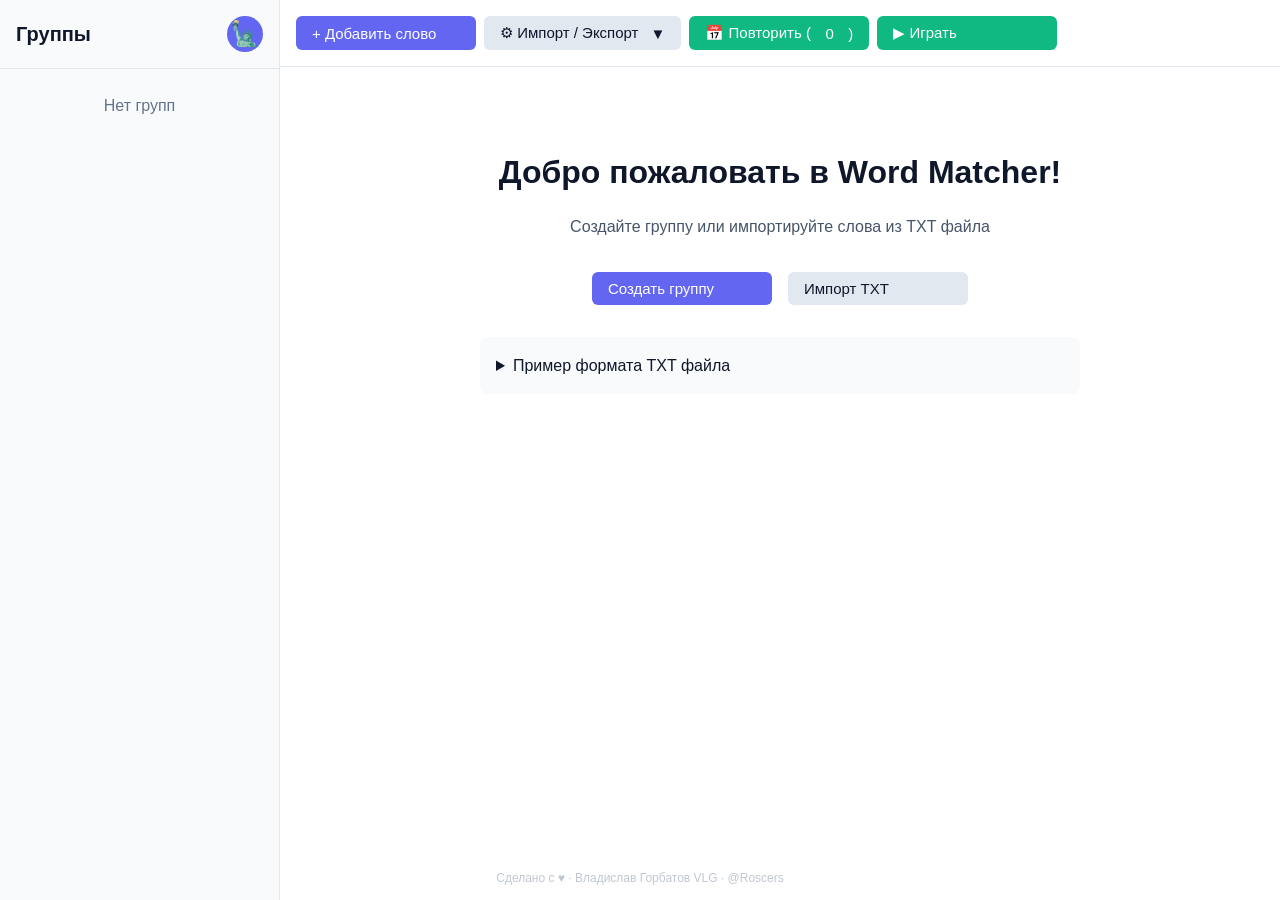
==== index.html @ 1b4d74ff "auto deploy" ====
<!DOCTYPE html>
<html lang="ru">

<head>
    <meta charset="UTF-8">
    <meta name="viewport" content="width=device-width, initial-scale=1.0">
    <title>Word Matcher — тренажёр для запоминания слов</title>
    <link rel="stylesheet" href="style.css?v=1.3.0">
</head>

<body>
    <!-- Экран 1: Библиотека -->
    <div id="screen-library" class="screen active">
        <div class="library-layout">
            <!-- Левая панель: дерево групп -->
            <aside class="groups-panel">
                <div class="groups-header">
                    <h2>Группы</h2>
                    <span id="streak-badge" class="streak-badge" title="0 дней подряд"></span>
                    <button id="btn-new-group" class="btn-icon" title="Новая группа">🗽</button>
                </div>
                <div id="groups-tree" class="groups-tree"></div>
            </aside>

            <!-- Правая панель: слова -->
            <main class="words-panel">
                <div class="toolbar">
                    <button id="btn-add-word" class="btn-primary"><span>+ Добавить слово</span></button>

                    <div class="dropdown" id="dropdown-io">
                        <button id="btn-io-menu" class="btn-secondary">
                            <span class="btn-text">⚙ Импорт / Экспорт</span>
                            <span class="btn-icon-down">▼</span>
                        </button>
                        <div class="dropdown-menu" id="io-menu">
                            <button id="menu-import-txt" class="dropdown-item">
                                <span>📥 Импорт TXT</span>
                            </button>
                            <button id="menu-paste-text" class="dropdown-item">
                                <span>📋 Вставить текст</span>
                            </button>
                            <button id="menu-share-group" class="dropdown-item" style="display: none;">
                                <span>🔗 Поделиться</span>
                            </button>
                            <div class="dropdown-divider"></div>
                            <button id="menu-export-json" class="dropdown-item">
                                <span>📤 Экспорт JSON</span>
                            </button>
                            <button id="menu-backup" class="dropdown-item">
                                <span>💾 Бэкап</span>
                            </button>
                            <button id="menu-restore" class="dropdown-item">
                                <span>🔄 Восстановить</span>
                            </button>
                            <div class="dropdown-divider"></div>
                            <button id="menu-export-progress" class="dropdown-item">
                                <span>📊 Скачать прогресс</span>
                            </button>
                            <button id="menu-import-progress" class="dropdown-item">
                                <span>📈 Загрузить прогресс</span>
                            </button>
                        </div>
                    </div>

                    <button id="btn-srs-review" class="btn-play" title="Повторить слова из очереди SM-2">📅 Повторить (<span id="srs-due-count">0</span>)</button>
                    <button id="btn-play" class="btn-play">▶ Играть</button>
                </div>

                <div id="words-content" class="words-content">
                    <div class="welcome-block">
                        <h1>Добро пожаловать в Word Matcher!</h1>
                        <p>Создайте группу или импортируйте слова из TXT файла</p>
                        <div class="welcome-actions">
                            <button class="btn-primary btn-welcome-group">Создать группу</button>
                            <button class="btn-secondary btn-welcome-import">Импорт TXT</button>
                        </div>
                        <details class="example-format">
                            <summary>Пример формата TXT файла</summary>
                            <pre>[Группа]
слово = перевод
hello = привет</pre>
                        </details>
                    </div>

                    <div class="words-view" style="display: none;">
                        <input type="text" id="search-words" class="search-input" placeholder="🔍 Поиск по словам...">

                        <div class="batch-actions" style="display: none;">
                            <button id="btn-move-selected" class="btn-secondary">Переместить в...</button>
                            <button id="btn-copy-selected" class="btn-secondary">Скопировать в...</button>
                            <button id="btn-delete-selected" class="btn-danger">Удалить выбранные</button>
                        </div>

                        <table class="words-table">
                            <thead>
                                <tr>
                                    <th class="col-checkbox"><input type="checkbox" id="select-all"></th>
                                    <th class="col-status">🌐</th>
                                    <th class="col-front sortable" data-sort="front">Слово ↕</th>
                                    <th class="col-back sortable" data-sort="back">Перевод ↕</th>
                                    <th class="col-actions">Действия</th>
                                </tr>
                            </thead>
                            <tbody id="words-table-body"></tbody>
                        </table>

                        <div class="words-counter"></div>
                    </div>
                </div>
            </main>
        </div>
    </div>

    <!-- Экран 2: Игра -->
    <div id="screen-game" class="screen">
        <div class="game-header">
            <button id="btn-exit-game" class="btn-exit">✕ Выйти</button>
            <div class="game-info">
                <span id="game-group-name">Группа</span>
            </div>
            <div class="game-stats">
                <span id="game-timer">⏱ 00:30</span>
                <span id="game-progress">✓ 0/6</span>
                <span id="input-mode-indicator" class="input-mode-indicator"></span>
            </div>
        </div>

        <div id="timer-bar" class="timer-bar"></div>

        <div id="phase-indicator" class="phase-indicator" style="display: none;">← выбери слово</div>

        <div class="game-field">
            <div class="cards-column" id="left-column"></div>
            <div class="cards-column" id="right-column"></div>
        </div>
    </div>

    <!-- Экран 3: Результаты -->
    <div id="screen-results" class="screen">
        <div class="results-container">
            <div class="results-icon" id="results-icon">✓</div>
            <h1 id="results-title">6 из 6 пар угадано!</h1>
            <div class="results-stats">
                <div class="stat">
                    <span class="stat-label">Время:</span>
                    <span class="stat-value" id="results-time">25 сек</span>
                </div>
                <div class="stat">
                    <span class="stat-label">Ошибки:</span>
                    <span class="stat-value" id="results-errors">2</span>
                </div>
                <div class="stat">
                    <span class="stat-label">Очки:</span>
                    <span class="stat-value" id="results-score">54</span>
                </div>
            </div>
            <div id="srs-results-block" class="srs-results-block" style="display: none;"></div>
            <div class="results-actions">
                <button id="btn-play-same-words" class="btn-primary">🔄 Повторить эти слова</button>
                <button id="btn-play-again" class="btn-primary">▶ Ещё раунд (новые слова)</button>
                <button id="btn-change-settings" class="btn-secondary">⚙ Изменить настройки</button>
                <button id="btn-to-library" class="btn-secondary">← В библиотеку</button>
            </div>
        </div>
    </div>

    <!-- Модальные окна -->
    <div id="modal-overlay" class="modal-overlay"></div>

    <!-- Диалог: Добавить/редактировать слово -->
    <div id="modal-word" class="modal">
        <div class="modal-content">
            <h2 id="modal-word-title">Добавить слово</h2>
            <input type="text" id="input-front" class="input" placeholder="Слово" autofocus>
            <input type="text" id="input-back" class="input" placeholder="Перевод">
            <div class="modal-actions">
                <button id="btn-word-add-more" class="btn-secondary">Добавить ещё</button>
                <button id="btn-word-save" class="btn-primary">Сохранить</button>
                <button class="btn-secondary modal-close">Отмена</button>
            </div>
        </div>
    </div>

    <!-- Диалог: Импорт TXT -->
    <div id="modal-import" class="modal">
        <div class="modal-content modal-large">
            <h2>Импорт из TXT файла</h2>
            <div id="import-dropzone" class="dropzone">
                <p>Перетащите файл сюда или</p>
                <button class="btn-primary">Выбрать файл</button>
                <input type="file" id="import-file-input" accept=".txt" style="display: none;">
            </div>
            <div id="import-preview" style="display: none;">
                <p id="import-preview-text"></p>
                <div id="import-group-select" style="display: none;">
                    <label>Добавить в группу:</label>
                    <select id="import-target-group" class="input"></select>
                </div>
                <label class="checkbox-label">
                    <input type="checkbox" id="import-skip-duplicates" checked>
                    Пропускать дубликаты
                </label>
            </div>
            <div class="modal-actions">
                <button id="btn-do-import" class="btn-primary" style="display: none;">Импортировать</button>
                <button class="btn-secondary modal-close">Отмена</button>
            </div>
        </div>
    </div>

    <!-- Диалог: Настройки игры -->
    <div id="modal-game-settings" class="modal">
        <div class="modal-content modal-large">
            <h2>Настройки игры</h2>

            <div class="setting-group">
                <label>Режим отбора слов:</label>
                <div class="radio-group">
                    <label><input type="radio" name="word-mode" value="random" checked> Случайные слова</label>
                    <label><input type="radio" name="word-mode" value="srs"> 📅 Очередь SM-2 (<span id="srs-queue-count">0</span> слов к повтору)</label>
                </div>
            </div>

            <div class="setting-group">
                <label>Источник слов:</label>
                <div class="radio-group">
                    <label><input type="radio" name="game-source" value="current" checked> <span
                            id="game-source-current-label">Текущая группа</span></label>
                    <label><input type="radio" name="game-source" value="recursive"> Текущая группа + все
                        подгруппы</label>
                </div>
            </div>

            <div class="setting-group">
                <label>Количество пар: <span id="pairs-count-value">6</span></label>
                <input type="range" id="pairs-count" min="2" max="20" value="6" step="1" class="slider">
                <div class="srs-locked-hint">Определено очередью SM-2</div>
            </div>

            <div class="setting-group">
                <label>Лимит времени:</label>
                <div class="pill-group">
                    <button class="pill" data-time="5">5с</button>
                    <button class="pill" data-time="10">10с</button>
                    <button class="pill" data-time="15">15с</button>
                    <button class="pill active" data-time="30">30с</button>
                    <button class="pill" data-time="45">45с</button>
                    <button class="pill" data-time="60">60с</button>
                    <button class="pill" data-time="90">90с</button>
                    <button class="pill" data-time="0">∞</button>
                </div>
            </div>

            <div class="setting-group">
                <label class="checkbox-label">
                    <input type="checkbox" id="show-timer" checked>
                    Показывать таймер
                </label>
            </div>

            <div class="setting-group">
                <label>Управление:</label>
                <div class="radio-group">
                    <label><input type="radio" name="input-mode" value="mouse" checked> Мышь</label>
                    <label><input type="radio" name="input-mode" value="qwer"> QWER / UIOP</label>
                    <label><input type="radio" name="input-mode" value="numbers"> Цифры 1–8</label>
                </div>
            </div>

            <div id="game-warning" class="warning" style="display: none;"></div>

            <div class="modal-actions">
                <button id="btn-start-game" class="btn-primary btn-large">▶ Начать игру</button>
                <button class="btn-secondary modal-close">Отмена</button>
            </div>
        </div>
    </div>

    <!-- Диалог: Вставить текст -->
    <div id="modal-paste-text" class="modal">
        <div class="modal-content modal-large">
            <h2>Вставить слова</h2>
            <textarea id="paste-textarea" class="paste-textarea"
                placeholder="hello = привет&#10;world = мир&#10;&#10;[Путешествия]&#10;airport = аэропорт&#10;ticket = билет"></textarea>
            <div id="paste-preview" class="paste-preview"></div>
            <div id="paste-group-select" style="display: none; margin-top: 1rem;">
                <label>Добавить в группу:</label>
                <select id="paste-target-group" class="input"></select>
            </div>
            <div class="modal-actions">
                <button id="btn-do-paste-import" class="btn-primary">Импортировать</button>
                <button class="btn-secondary modal-close">Отмена</button>
            </div>
        </div>
    </div>

    <!-- Диалог: Поделиться группой -->
    <div id="modal-share" class="modal">
        <div class="modal-content modal-large">
            <h2 id="share-title">Поделиться группой</h2>
            <label class="checkbox-label" style="margin-bottom: 1rem;">
                <input type="checkbox" id="share-include-subgroups" checked>
                Включить подгруппы
            </label>
            <div id="share-stats" class="share-stats"></div>

            <!-- Контейнер для одной ссылки или нескольких частей -->
            <div id="share-links-container"></div>

            <div class="modal-actions">
                <button class="btn-secondary modal-close">Закрыть</button>
            </div>
            <div class="warning" style="margin-top: 1rem; font-size: 0.875rem;">
                ⚠ Ссылка содержит все слова открыто. Не используй для конфиденциальных данных
            </div>
            <div id="share-warning" class="warning" style="display: none; margin-top: 0.5rem;"></div>
        </div>
    </div>

    <!-- Диалог: Входящий пакет слов -->
    <div id="modal-incoming-pack" class="modal">
        <div class="modal-content">
            <h2>Входящий пакет слов</h2>
            <p>Вам прислали список слов:</p>
            <div id="incoming-pack-info" class="incoming-pack-info"></div>
            <div id="incoming-pack-preview" class="incoming-pack-preview"></div>
            <div class="modal-actions">
                <button id="btn-accept-pack" class="btn-primary">✓ Добавить в библиотеку</button>
                <button id="btn-reject-pack" class="btn-secondary">Отмена</button>
            </div>
        </div>
    </div>

    <!-- Диалог: Восстановление из бэкапа -->
    <div id="modal-restore" class="modal">
        <div class="modal-content">
            <h2>Восстановить из бэкапа</h2>
            <div class="warning" style="margin-bottom: 1rem;">
                ⚠️ <strong>Внимание!</strong> Это полностью заменит все текущие данные.
            </div>
            <div id="restore-dropzone" class="dropzone">
                <p>Перетащите JSON файл бэкапа сюда или</p>
                <button class="btn-primary">Выбрать файл</button>
                <input type="file" id="restore-file-input" accept=".json" style="display: none;">
            </div>
            <div id="restore-preview" style="display: none; margin-top: 1rem;">
                <p id="restore-preview-text"></p>
            </div>
            <div class="modal-actions">
                <button id="btn-do-restore" class="btn-danger" style="display: none;">Восстановить данные</button>
                <button class="btn-secondary modal-close">Отмена</button>
            </div>
        </div>
    </div>

    <!-- Диалог: Контекстное меню группы -->
    <div id="context-menu" class="context-menu" style="display: none;">
        <button data-action="rename">Переименовать</button>
        <button data-action="add-subgroup">Добавить подгруппу</button>
        <button data-action="share">🔗 Поделиться группой</button>
        <button data-action="move-words">Переместить слова →</button>
        <button data-action="merge">Слить с...</button>
        <button data-action="split">Разделить →</button>
        <button data-action="delete" class="danger">Удалить</button>
    </div>

    <!-- Toast уведомления -->
    <div id="toast-container" class="toast-container"></div>

    <footer class="app-footer">
        Сделано с ♥ · Владислав Горбатов VLG · <a href="https://t.me/Roscers" target="_blank">@Roscers</a>
    </footer>

    <script src="js/srs.js?v=1.0.0"></script>
    <script src="js/app-bundle.js?v=1.3.0"></script>
</body>

</html>
---- style.css ----
:root {
    --bg-primary: #0f172a;
    --bg-secondary: #1e293b;
    --bg-tertiary: #334155;
    --text-primary: #f1f5f9;
    --text-secondary: #cbd5e1;
    --text-muted: #94a3b8;
    --accent: #6366f1;
    --accent-hover: #4f46e5;
    --success: #10b981;
    --error: #ef4444;
    --warning: #f59e0b;
    --border: #334155;
    --shadow: rgba(0, 0, 0, 0.3);
}

@media (prefers-color-scheme: light) {
    :root {
        --bg-primary: #ffffff;
        --bg-secondary: #f8fafc;
        --bg-tertiary: #e2e8f0;
        --text-primary: #0f172a;
        --text-secondary: #475569;
        --text-muted: #64748b;
        --border: #e2e8f0;
        --shadow: rgba(0, 0, 0, 0.1);
    }
}

* {
    margin: 0;
    padding: 0;
    box-sizing: border-box;
}

body {
    font-family: -apple-system, BlinkMacSystemFont, 'Segoe UI', Roboto, Oxygen, Ubuntu, sans-serif;
    background: var(--bg-primary);
    color: var(--text-primary);
    line-height: 1.6;
    overflow-x: hidden;
}

/* Экраны */
.screen {
    display: none;
    min-height: 100vh;
}

.screen.active {
    display: block;
}

/* Библиотека */
.library-layout {
    display: flex;
    height: 100vh;
}

.groups-panel {
    width: 280px;
    background: var(--bg-secondary);
    border-right: 1px solid var(--border);
    display: flex;
    flex-direction: column;
}

.groups-header {
    padding: 1rem;
    border-bottom: 1px solid var(--border);
    display: flex;
    justify-content: space-between;
    align-items: center;
}

.groups-header h2 {
    font-size: 1.25rem;
    font-weight: 600;
}

.groups-tree {
    flex: 1;
    overflow-y: auto;
    padding: 0.5rem;
}

.group-item {
    display: flex;
    align-items: center;
    padding: 0.5rem;
    border-radius: 6px;
    cursor: pointer;
    transition: background 150ms ease;
    user-select: none;
    position: relative; /* Для позиционирования кнопки меню */
}

.group-item:hover {
    background: var(--bg-tertiary);
}

.group-item.active {
    background: var(--accent);
    color: white;
}

.group-item.drag-over {
    background: var(--accent);
    opacity: 0.5;
}

.group-toggle {
    width: 20px;
    cursor: pointer;
    user-select: none;
}

.group-name {
    flex: 1;
    margin-left: 0.5rem;
}

.group-count {
    font-size: 0.875rem;
    color: var(--text-muted);
    margin-left: 0.5rem;
}

.group-menu-btn {
    position: absolute;
    right: 8px;
    top: 50%;
    transform: translateY(-50%);
    opacity: 0;
    pointer-events: none;
    z-index: 1;
    background: none;
    border: none;
    color: inherit;
    cursor: pointer;
    padding: 0.25rem;
    transition: opacity 150ms ease;
}

.group-item:hover .group-menu-btn {
    opacity: 1;
    pointer-events: auto;
}

/* Правая панель */
.words-panel {
    flex: 1;
    display: flex;
    flex-direction: column;
    overflow: hidden;
}

.toolbar {
    padding: 1rem;
    border-bottom: 1px solid var(--border);
    display: flex;
    gap: 0.5rem;
    flex-wrap: wrap;
}

.words-content {
    flex: 1;
    overflow-y: auto;
    padding: 1rem;
}

.welcome-block {
    max-width: 600px;
    margin: 4rem auto;
    text-align: center;
}

.welcome-block h1 {
    font-size: 2rem;
    margin-bottom: 1rem;
}

.welcome-block p {
    color: var(--text-secondary);
    margin-bottom: 2rem;
}

.welcome-actions {
    display: flex;
    gap: 1rem;
    justify-content: center;
    margin-bottom: 2rem;
}

.example-format {
    text-align: left;
    background: var(--bg-secondary);
    padding: 1rem;
    border-radius: 8px;
    margin-top: 2rem;
}

.example-format summary {
    cursor: pointer;
    font-weight: 500;
}

.example-format pre {
    margin-top: 0.5rem;
    padding: 1rem;
    background: var(--bg-tertiary);
    border-radius: 4px;
    overflow-x: auto;
}

/* Таблица слов */
.search-input {
    width: 100%;
    padding: 0.75rem;
    margin-bottom: 1rem;
    background: var(--bg-secondary);
    border: 1px solid var(--border);
    border-radius: 8px;
    color: var(--text-primary);
    font-size: 1rem;
}

.batch-actions {
    margin-bottom: 1rem;
    display: flex;
    gap: 0.5rem;
}

.words-table {
    width: 100%;
    border-collapse: collapse;
    background: var(--bg-secondary);
    border-radius: 8px;
    overflow: hidden;
}

.words-table th {
    background: var(--bg-tertiary);
    padding: 0.75rem;
    text-align: left;
    font-weight: 600;
    border-bottom: 1px solid var(--border);
}

.words-table th.sortable {
    cursor: pointer;
    user-select: none;
    transition: background 200ms ease, color 200ms ease;
}

.words-table th.sortable:hover {
    background: rgba(99, 102, 241, 0.15);
    color: var(--accent);
}

.words-table td {
    padding: 0.75rem;
    border-bottom: 1px solid var(--border);
}

.words-table tr:last-child td {
    border-bottom: none;
}

.words-table tbody tr {
    transition: background 150ms ease;
}

.words-table tbody tr:hover {
    background: var(--bg-tertiary);
}

.col-checkbox {
    width: 40px;
}

.col-actions {
    width: 100px;
    text-align: right;
}

.word-actions {
    display: flex;
    gap: 0.5rem;
    justify-content: flex-end;
}

.words-counter {
    margin-top: 1rem;
    color: var(--text-muted);
    font-size: 0.875rem;
}

/* Кнопки */
button {
    font-family: inherit;
    cursor: pointer;
    border: none;
    border-radius: 6px;
    padding: 0.5rem 1rem;
    font-size: 0.9375rem;
    font-weight: 500;
    transition: all 150ms ease;
}

/* Кнопки с keyboard hints (исключаем специальные типы) */
button:not(.btn-icon):not(.pill):not(#context-menu button) {
    display: flex;
    align-items: center;
    justify-content: space-between;
    gap: 12px;
    min-width: 180px;
}

.btn-text {
    flex: 1;
    text-align: left;
}

.btn-key-badge {
    background: rgba(0, 0, 0, 0.15);
    color: currentColor;
    font-size: 11px;
    font-weight: 600;
    font-family: 'Courier New', Consolas, monospace;
    padding: 2px 6px;
    border-radius: 4px;
    opacity: 0.7;
    white-space: nowrap;
    flex-shrink: 0;
}

.btn-primary .btn-key-badge {
    background: rgba(255, 255, 255, 0.2);
}

.btn-secondary .btn-key-badge {
    background: rgba(0, 0, 0, 0.1);
}

.btn-primary {
    background: var(--accent);
    color: white;
}

.btn-primary:hover {
    background: var(--accent-hover);
    transform: translateY(-1px);
}

.btn-secondary {
    background: var(--bg-tertiary);
    color: var(--text-primary);
}

.btn-secondary:hover {
    background: var(--border);
}

.btn-danger {
    background: var(--error);
    color: white;
}

.btn-danger:hover {
    background: #dc2626;
}

.btn-play {
    background: var(--success);
    color: white;
}

.btn-play:hover {
    background: #059669;
}

.btn-icon {
    width: 36px;
    height: 36px;
    padding: 0;
    border-radius: 50%;
    font-size: 1.5rem;
    background: var(--accent);
    color: white;
    display: flex;
    align-items: center;
    justify-content: center;
    line-height: 1;
    font-weight: 300;
}

.btn-icon span,
.btn-icon::before {
    display: flex;
    align-items: center;
    justify-content: center;
    line-height: 1;
    margin: 0;
    padding: 0;
}

.btn-icon:hover {
    background: var(--accent-hover);
}

.btn-large {
    padding: 0.75rem 2rem;
    font-size: 1.125rem;
}

/* Игровой экран */
.game-header {
    display: flex;
    justify-content: space-between;
    align-items: center;
    padding: 1rem 2rem;
    background: var(--bg-secondary);
    border-bottom: 1px solid var(--border);
}

.btn-exit {
    background: var(--error);
    color: white;
}

.game-info {
    font-weight: 600;
    font-size: 1.125rem;
}

.game-stats {
    display: flex;
    gap: 1.5rem;
    font-weight: 500;
}

.input-mode-indicator {
    font-size: 0.875rem;
    background: rgba(0, 0, 0, 0.1);
    padding: 2px 8px;
    border-radius: 4px;
    font-family: 'Courier New', Consolas, monospace;
    opacity: 0.7;
}

.phase-indicator {
    text-align: center;
    font-size: 0.875rem;
    color: var(--text-muted);
    margin: -1rem 0 1rem 0;
    font-weight: 500;
}

.timer-bar {
    height: 4px;
    width: 100%;
    background: var(--success);
    transition: width 1s linear;
}

.game-field {
    display: flex;
    gap: 2rem;
    justify-content: center;
    padding: 3rem 2rem;
    max-width: 1000px;
    margin: 0 auto;
}

.cards-column {
    flex: 1;
    display: flex;
    flex-direction: column;
    gap: 1rem;
}

.card {
    background: var(--bg-secondary);
    border: 2px solid var(--border);
    border-radius: 12px;
    padding: 1.5rem;
    text-align: center;
    font-size: 1.25rem;
    font-weight: 500;
    cursor: pointer;
    transition: all 150ms ease;
    min-height: 60px;
    display: flex;
    align-items: center;
    justify-content: center;
    position: relative; /* Для badge */
}

.card-key-badge {
    display: inline-block;
    background: rgba(0, 0, 0, 0.15);
    border-radius: 4px;
    padding: 2px 6px;
    font-size: 11px;
    font-family: monospace;
    opacity: 0.7;
    margin-right: 8px;
    pointer-events: none;
    user-select: none;
}

.card-text {
    display: block;
}

.card.correct .card-key-badge,
.card.matched .card-key-badge {
    display: none; /* Скрываем badge когда карточка угадана */
}

.card.matched {
    pointer-events: none;
    cursor: default;
}

.card.matched:hover {
    transform: none;
    box-shadow: none;
    border-color: var(--border);
}

.card:hover {
    border-color: var(--accent);
    transform: translateY(-2px);
    box-shadow: 0 4px 12px var(--shadow);
}

.card.selected {
    border-color: var(--accent);
    background: var(--accent);
    color: white;
}

.card.correct {
    animation: correct 300ms ease forwards;
}

.card.wrong {
    animation: wrong 300ms ease;
}

@keyframes correct {
    0% { 
        background: var(--success);
        transform: scale(1);
        opacity: 1;
    }
    100% { 
        background: var(--success);
        transform: scale(1.05);
        opacity: 0;
    }
}

@keyframes wrong {
    0%, 100% { transform: translateX(0); border-color: var(--error); }
    25% { transform: translateX(-10px); }
    75% { transform: translateX(10px); }
}

@keyframes confetti {
    0% { transform: scale(1); }
    50% { transform: scale(1.1); }
    100% { transform: scale(1); }
}

/* Результаты */
.results-container {
    max-width: 600px;
    margin: 4rem auto;
    text-align: center;
    padding: 2rem;
}

.results-icon {
    font-size: 5rem;
    margin-bottom: 1rem;
}

.results-container h1 {
    font-size: 2rem;
    margin-bottom: 2rem;
}

.results-stats {
    display: flex;
    justify-content: space-around;
    margin: 2rem 0;
    padding: 2rem;
    background: var(--bg-secondary);
    border-radius: 12px;
}

.stat {
    display: flex;
    flex-direction: column;
    gap: 0.5rem;
}

.stat-label {
    color: var(--text-muted);
    font-size: 0.875rem;
}

.stat-value {
    font-size: 1.5rem;
    font-weight: 600;
    color: var(--accent);
}

.results-actions {
    display: flex;
    gap: 1rem;
    justify-content: center;
    flex-wrap: wrap;
}

/* Модальные окна */
.modal-overlay {
    display: none;
    position: fixed;
    inset: 0;
    background: rgba(0, 0, 0, 0.7);
    backdrop-filter: blur(4px);
    z-index: 1000;
    animation: fadeIn 200ms ease;
}

.modal-overlay.active {
    display: block;
}

.modal {
    display: none;
    position: fixed;
    inset: 0;
    z-index: 1001;
    overflow-y: auto;
    padding: 2rem;
}

.modal.active {
    display: flex;
    align-items: center;
    justify-content: center;
}

.modal-content {
    background: var(--bg-secondary);
    border-radius: 12px;
    padding: 2rem;
    max-width: 500px;
    width: 100%;
    box-shadow: 0 20px 50px var(--shadow);
    animation: slideUp 200ms ease;
}

.modal-large {
    max-width: 700px;
}

.modal-content h2 {
    margin-bottom: 1.5rem;
}

.input {
    width: 100%;
    padding: 0.75rem;
    margin-bottom: 1rem;
    background: var(--bg-tertiary);
    border: 1px solid var(--border);
    border-radius: 6px;
    color: var(--text-primary);
    font-size: 1rem;
}

.input:focus {
    outline: none;
    border-color: var(--accent);
}

.modal-actions {
    display: flex;
    gap: 0.5rem;
    justify-content: flex-end;
    margin-top: 1.5rem;
}

/* Дропзона для импорта */
.dropzone {
    border: 2px dashed var(--border);
    border-radius: 8px;
    padding: 3rem;
    text-align: center;
    margin-bottom: 1rem;
    transition: all 150ms ease;
}

.dropzone.drag-over {
    border-color: var(--accent);
    background: var(--bg-tertiary);
}

.dropzone p {
    margin-bottom: 1rem;
    color: var(--text-secondary);
}

/* Настройки */
.setting-group {
    margin-bottom: 1.5rem;
}

.setting-group label {
    display: block;
    font-weight: 500;
    margin-bottom: 0.5rem;
}

.radio-group {
    display: flex;
    flex-direction: column;
    gap: 0.5rem;
}

.radio-group label {
    display: flex;
    align-items: center;
    gap: 0.5rem;
    cursor: pointer;
}

.checkbox-label {
    display: flex;
    align-items: center;
    gap: 0.5rem;
    cursor: pointer;
}

.slider {
    width: 100%;
    height: 6px;
    border-radius: 3px;
    background: var(--bg-tertiary);
    outline: none;
    -webkit-appearance: none;
    appearance: none;
}

.slider::-webkit-slider-thumb {
    -webkit-appearance: none;
    appearance: none;
    width: 20px;
    height: 20px;
    border-radius: 50%;
    background: var(--accent);
    cursor: pointer;
}

.slider::-moz-range-thumb {
    width: 20px;
    height: 20px;
    border-radius: 50%;
    background: var(--accent);
    cursor: pointer;
}

.pill-group {
    display: flex;
    gap: 0.5rem;
    flex-wrap: wrap;
}

.pill {
    padding: 0.5rem 1rem;
    background: var(--bg-tertiary);
    border: 2px solid transparent;
}

.pill.active {
    border-color: var(--accent);
    background: var(--accent);
    color: white;
}

.warning {
    padding: 0.75rem;
    background: var(--warning);
    color: var(--bg-primary);
    border-radius: 6px;
    margin-top: 1rem;
}

/* Контекстное меню */
.context-menu {
    position: fixed;
    background: var(--bg-secondary);
    border: 1px solid var(--border);
    border-radius: 8px;
    padding: 0.5rem;
    box-shadow: 0 4px 12px var(--shadow);
    z-index: 2000;
    min-width: 200px;
}

.context-menu button {
    display: block;
    width: 100%;
    text-align: left;
    padding: 0.5rem 1rem;
    background: transparent;
    border-radius: 4px;
}

.context-menu button:hover {
    background: var(--bg-tertiary);
}

.context-menu button.danger {
    color: var(--error);
}

/* Dropdown */
.dropdown {
    position: relative;
    display: inline-block;
}

.dropdown-menu {
    position: absolute;
    top: 100%;
    left: 0;
    background: var(--bg-secondary);
    border: 1px solid var(--border);
    border-radius: 12px;
    padding: 0.5rem;
    box-shadow: 0 8px 24px rgba(0, 0, 0, 0.15);
    z-index: 2000;
    min-width: 220px;
    margin-top: 8px;
    opacity: 0;
    transform: translateY(-8px);
    transition: opacity 150ms ease, transform 150ms ease;
    visibility: hidden;
    pointer-events: none;
}

.dropdown-menu.show {
    opacity: 1;
    transform: translateY(0);
    visibility: visible;
    pointer-events: auto;
}

.dropdown-item {
    display: flex;
    align-items: center;
    justify-content: space-between;
    width: 100%;
    padding: 10px 16px;
    background: transparent;
    border-radius: 8px;
    color: var(--text-primary);
    text-align: left;
    gap: 12px;
}

.dropdown-item:hover {
    background: var(--bg-tertiary);
}

.dropdown-divider {
    height: 1px;
    background: var(--border);
    margin: 8px 0;
}

/* Toast */
.toast-container {
    position: fixed;
    bottom: 2rem;
    right: 2rem;
    z-index: 3000;
    display: flex;
    flex-direction: column;
    gap: 0.5rem;
}

.toast {
    background: var(--bg-secondary);
    border-left: 4px solid var(--accent);
    padding: 1rem 1.5rem;
    border-radius: 8px;
    box-shadow: 0 4px 12px var(--shadow);
    animation: slideInRight 300ms ease;
}

.toast.success {
    border-left-color: var(--success);
}

.toast.error {
    border-left-color: var(--error);
}

@keyframes fadeIn {
    from { opacity: 0; }
    to { opacity: 1; }
}

@keyframes slideUp {
    from { transform: translateY(20px); opacity: 0; }
    to { transform: translateY(0); opacity: 1; }
}

@keyframes slideInRight {
    from { transform: translateX(100%); opacity: 0; }
    to { transform: translateX(0); opacity: 1; }
}

/* Вставка текста */
.paste-textarea {
    width: 100%;
    min-height: 200px;
    padding: 0.75rem;
    background: var(--bg-tertiary);
    border: 1px solid var(--border);
    border-radius: 6px;
    color: var(--text-primary);
    font-family: 'Courier New', monospace;
    font-size: 0.9375rem;
    resize: vertical;
    margin-bottom: 1rem;
}

.paste-textarea:focus {
    outline: none;
    border-color: var(--accent);
}

.paste-preview {
    padding: 0.75rem;
    background: var(--bg-tertiary);
    border-radius: 6px;
    font-size: 0.875rem;
    min-height: 40px;
}

.paste-preview.success {
    color: var(--success);
}

.paste-preview.warning {
    color: var(--warning);
}

.paste-preview.error {
    color: var(--error);
}

/* Поделиться */
.share-link {
    font-family: 'Courier New', monospace;
    font-size: 0.875rem;
    cursor: pointer;
    user-select: all;
}

.share-link:focus {
    border-color: var(--accent);
}

.share-link-item {
    margin-bottom: 1rem;
    padding: 1rem;
    background: var(--bg-secondary);
    border-radius: 8px;
}

.share-link-item-header {
    display: flex;
    justify-content: space-between;
    align-items: center;
    margin-bottom: 0.5rem;
    gap: 1rem;
}

.share-link-item-title {
    font-weight: 600;
    color: var(--text);
}

.share-link-item-input {
    width: 100%;
    font-family: 'Courier New', monospace;
    font-size: 0.75rem;
    background: var(--bg);
    border: 1px solid var(--border);
    border-radius: 4px;
    padding: 0.5rem;
    cursor: pointer;
    word-break: break-all;
}

.share-link-item-input:focus {
    outline: 2px solid var(--accent);
}

.btn-copy-chunk {
    min-width: 120px;
    white-space: nowrap;
}

.share-stats {
    padding: 0.75rem;
    background: var(--bg-tertiary);
    border-radius: 6px;
    margin-bottom: 1rem;
    font-size: 0.9375rem;
}

.incoming-pack-info {
    padding: 1rem;
    background: var(--bg-tertiary);
    border-radius: 6px;
    margin: 1rem 0;
    font-size: 1.125rem;
    font-weight: 500;
}

.incoming-pack-preview {
    padding: 1rem;
    background: var(--bg-tertiary);
    border-radius: 6px;
    margin-bottom: 1rem;
    max-height: 300px;
    overflow-y: auto;
    font-family: 'Courier New', monospace;
    font-size: 0.875rem;
    line-height: 1.8;
}

/* Адаптивность */
@media (max-width: 768px) {
    .library-layout {
        flex-direction: column;
    }

    .groups-panel {
        width: 100%;
        max-height: 40vh;
    }

    .game-field {
        flex-direction: column;
        padding: 2rem 1rem;
    }

    .results-stats {
        flex-direction: column;
    }

    .welcome-actions {
        flex-direction: column;
    }

    .toolbar {
        flex-direction: column;
    }

    .modal-content {
        margin: 1rem;
    }
}

/* Footer */
.app-footer {
    position: fixed;
    bottom: 0.75rem;
    left: 50%;
    transform: translateX(-50%);
    font-size: 0.75rem;
    color: var(--text-muted);
    opacity: 0.4;
    transition: opacity 200ms ease;
    z-index: 50;
    pointer-events: none;
    white-space: nowrap;
}

.app-footer:hover {
    opacity: 0.8;
}

.app-footer a {
    color: inherit;
    text-decoration: none;
    pointer-events: auto;
    font-weight: 500;
}

.app-footer a:hover {
    text-decoration: underline;
}

/* ═══════════════════════════════════════
   SRS — Spaced Repetition System
   ═══════════════════════════════════════ */

/* Streak badge */
.streak-badge {
    font-size: 0.875rem;
    font-weight: 700;
    color: var(--warning);
    padding: 2px 6px;
    border-radius: 6px;
    cursor: default;
    white-space: nowrap;
}

.streak-badge:empty {
    display: none;
}

/* Due badge on groups */
.due-badge {
    display: inline-flex;
    align-items: center;
    font-size: 0.7rem;
    background: var(--accent);
    color: white;
    padding: 1px 6px;
    border-radius: 10px;
    cursor: pointer;
    margin-left: 4px;
    font-weight: 600;
    transition: background 150ms ease;
    flex-shrink: 0;
}

.due-badge:hover {
    background: var(--accent-hover);
}

/* Group SRS stats */
.group-srs-stats {
    display: flex;
    gap: 6px;
    font-size: 0.7rem;
    padding: 2px 8px 4px 8px;
    color: var(--text-muted);
    flex-wrap: wrap;
}

.group-srs-bar-wrap {
    padding: 0 8px 6px 8px;
    display: flex;
    align-items: center;
    gap: 6px;
    font-size: 0.7rem;
    color: var(--text-muted);
}

.group-srs-bar {
    flex: 1;
    height: 4px;
    background: var(--bg-tertiary);
    border-radius: 2px;
    overflow: hidden;
}

.group-srs-bar-fill {
    height: 100%;
    background: var(--success);
    border-radius: 2px;
    transition: width 300ms ease;
}

/* Word status column */
.col-status {
    width: 32px;
    text-align: center;
    font-size: 0.875rem;
}

.word-status-icon {
    cursor: default;
    font-style: normal;
}

/* SRS results block */
.srs-results-block {
    background: var(--bg-secondary);
    border-radius: 12px;
    padding: 1rem 1.5rem;
    margin: 1rem auto;
    max-width: 400px;
    text-align: left;
    font-size: 0.9375rem;
    line-height: 2;
}

.srs-results-block .srs-line {
    display: block;
}

.srs-results-block .srs-next-review {
    margin-top: 0.5rem;
    font-size: 0.875rem;
    color: var(--text-muted);
}

.srs-results-block .srs-streak {
    margin-top: 0.5rem;
    font-weight: 700;
    color: var(--warning);
    font-size: 1rem;
}

/* Slider disabled */
.slider:disabled,
.slider.srs-locked {
    opacity: 0.4;
    cursor: not-allowed;
    pointer-events: none;
}

.srs-locked-hint {
    font-size: 0.8rem;
    color: var(--text-muted);
    margin-top: 4px;
    display: none;
}

/* Review button done state */
.btn-srs-done {
    background: var(--bg-tertiary) !important;
    color: var(--text-muted) !important;
    cursor: default !important;
    pointer-events: none;
}
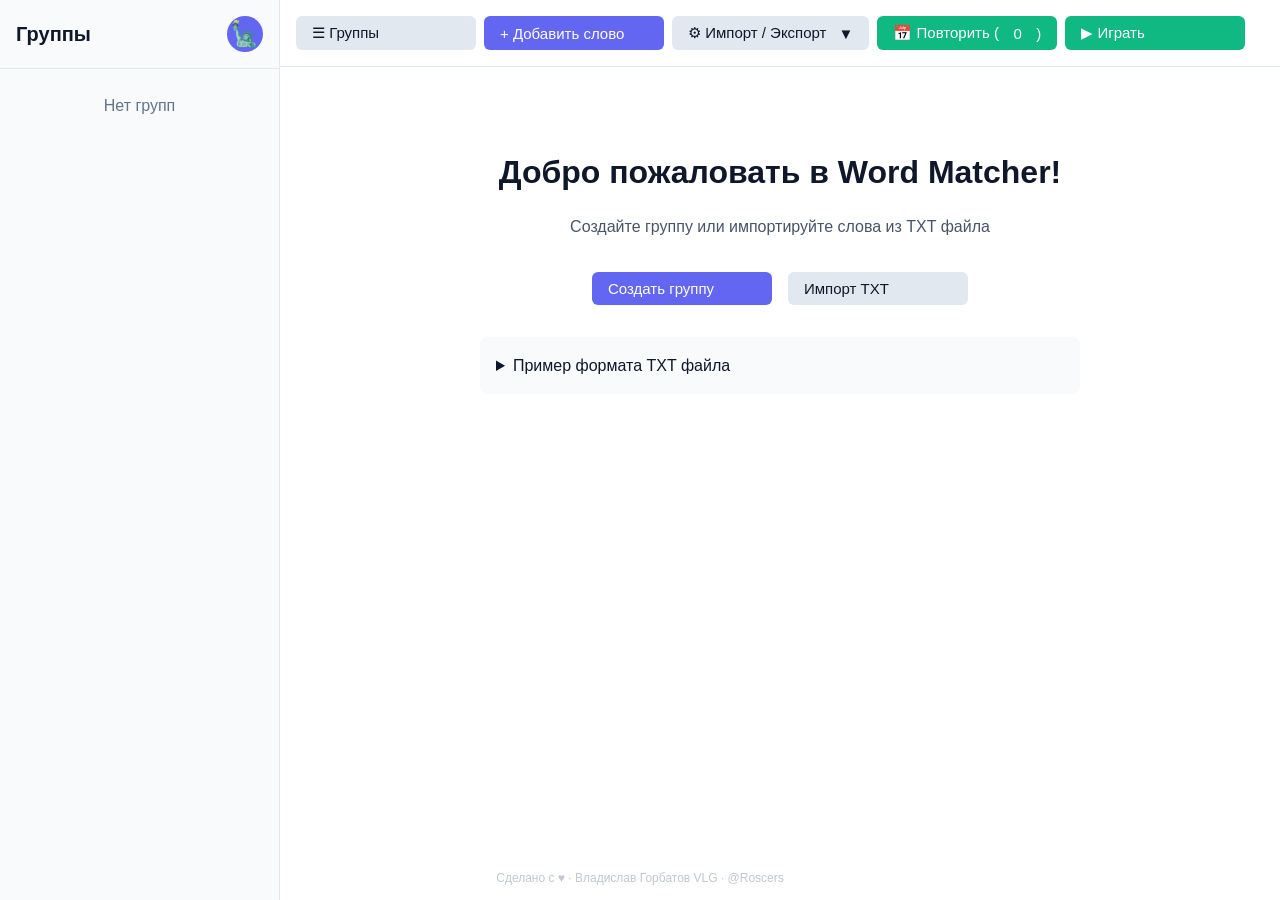
==== commit 25cc4b92: "update" ====
--- a/index.html
+++ b/index.html
@@ -18,6 +18,7 @@
                     <h2>Группы</h2>
                     <span id="streak-badge" class="streak-badge" title="0 дней подряд"></span>
                     <button id="btn-new-group" class="btn-icon" title="Новая группа">🗽</button>
+                    <button id="btn-close-groups" class="btn-icon btn-mobile-only" title="Закрыть">✕</button>
                 </div>
                 <div id="groups-tree" class="groups-tree"></div>
             </aside>
@@ -25,6 +26,7 @@
             <!-- Правая панель: слова -->
             <main class="words-panel">
                 <div class="toolbar">
+                    <button id="btn-toggle-groups" class="btn-secondary btn-mobile-only"><span>☰ Группы</span></button>
                     <button id="btn-add-word" class="btn-primary"><span>+ Добавить слово</span></button>
 
                     <div class="dropdown" id="dropdown-io">
--- a/style.css
+++ b/style.css
@@ -412,6 +412,10 @@
 .btn-large {
     padding: 0.75rem 2rem;
     font-size: 1.125rem;
+}
+
+.btn-mobile-only {
+    display: none;
 }
 
 /* Игровой экран */
@@ -1053,34 +1057,127 @@
 
 /* Адаптивность */
 @media (max-width: 768px) {
+    .btn-mobile-only {
+        display: flex;
+    }
+
     .library-layout {
         flex-direction: column;
+        height: auto;
+        min-height: 100vh;
     }
 
     .groups-panel {
+        position: fixed;
+        top: 0;
+        left: 0;
         width: 100%;
-        max-height: 40vh;
-    }
-
+        height: 100vh;
+        z-index: 1500;
+        transform: translateX(-100%);
+        transition: transform 300ms ease;
+        max-height: none;
+        background: var(--bg-primary);
+    }
+
+    .groups-panel.mobile-show {
+        transform: translateX(0);
+    }
+
+    .words-panel {
+        width: 100%;
+    }
+
+    .toolbar {
+        display: grid;
+        grid-template-columns: 1fr 1fr;
+        gap: 8px;
+        padding: 8px;
+    }
+
+    .toolbar button {
+        min-width: 0 !important;
+        padding: 10px 8px;
+        font-size: 13px;
+        justify-content: center;
+        gap: 6px;
+    }
+
+    .toolbar .dropdown {
+        grid-column: span 2;
+    }
+
+    .toolbar .dropdown button {
+        width: 100%;
+    }
+
+    /* Игра: сохраняем 2 колонки на мобилках */
     .game-field {
-        flex-direction: column;
-        padding: 2rem 1rem;
-    }
-
+        display: grid;
+        grid-template-columns: 1fr 1fr;
+        gap: 8px;
+        padding: 1rem 8px;
+        max-width: 100%;
+    }
+
+    .cards-column {
+        gap: 8px;
+    }
+
+    .card {
+        padding: 12px 6px;
+        font-size: 14px;
+        min-height: 50px;
+        border-radius: 8px;
+    }
+
+    .card-key-badge {
+        display: none !important; /* На мобилках не нужны */
+    }
+
+    /* Результаты */
     .results-stats {
         flex-direction: column;
+        gap: 12px;
+        padding: 1rem;
+    }
+
+    .stat-value {
+        font-size: 1.25rem;
+    }
+
+    .results-actions {
+        flex-direction: column;
+    }
+
+    /* Модалки: исправляем обрезание верха */
+    .modal {
+        align-items: flex-start; /* Разрешаем скролл сверху */
+        padding: 1rem;
+    }
+
+    .modal-content {
+        margin: 2rem auto; /* Добавляем отступ сверху */
+        padding: 1.5rem 1rem;
+        max-height: none;
     }
 
     .welcome-actions {
         flex-direction: column;
     }
-
-    .toolbar {
-        flex-direction: column;
-    }
-
-    .modal-content {
-        margin: 1rem;
+    
+    .game-header {
+        padding: 8px 12px;
+        font-size: 14px;
+    }
+    
+    .game-stats {
+        gap: 8px;
+    }
+    
+    .btn-exit {
+        min-width: 0 !important;
+        padding: 6px 12px;
     }
 }
 
